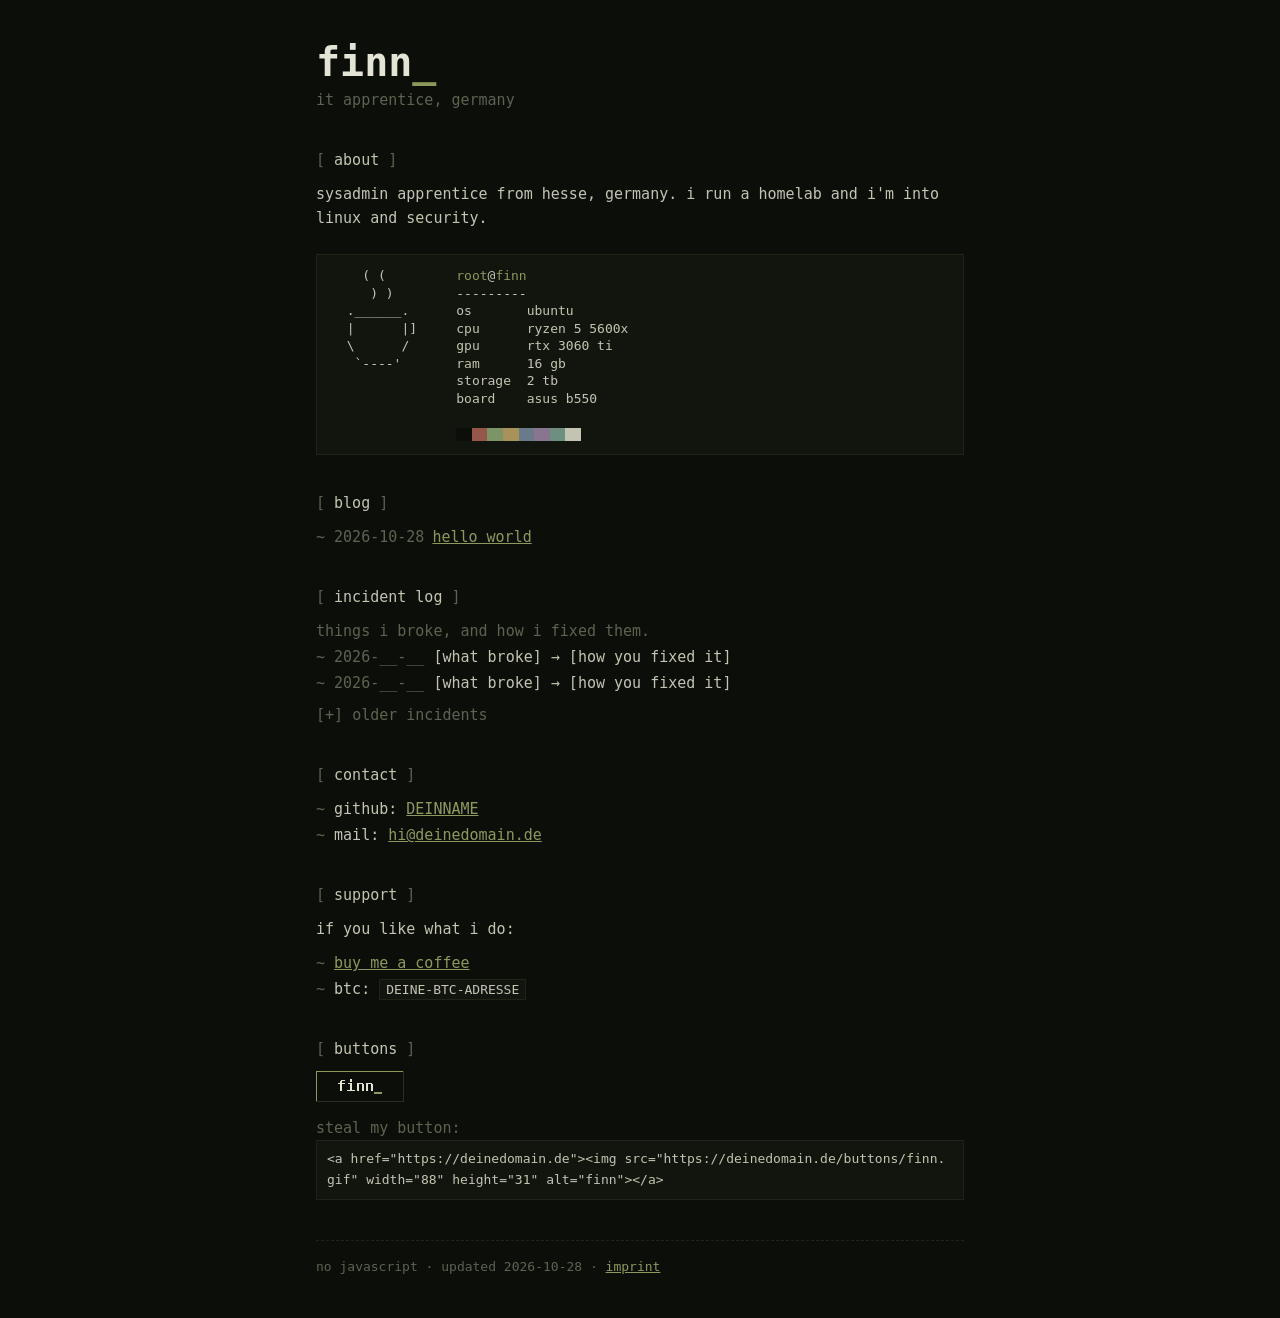
==== index.html @ c1e303d5 "1.0" ====
<!doctype html>
<html lang="en">
<head>
<meta charset="utf-8">
<meta name="viewport" content="width=device-width, initial-scale=1">
<title>finn</title>
<meta name="description" content="finn's website">
<meta name="theme-color" content="#0c0e09">
<link rel="stylesheet" href="style.css">
</head>
<body>
<main>

  <h1><span>finn</span><i>_</i></h1>
  <p class="tag">it apprentice, germany</p>

  <h2>about</h2>
  <p>sysadmin apprentice from hesse, germany. i run a homelab and i'm into linux and security.</p>

  <div class="box neo">
<pre>
    ( (         <b>root</b>@<b>finn</b>
     ) )        ---------
  .______.      os       ubuntu
  |      |]     cpu      ryzen 5 5600x
  \      /      gpu      rtx 3060 ti
   `----'       ram      16 gb
                storage  2 tb
                board    asus b550

                <span class="c" style="background:#0c0e09"></span><span class="c" style="background:#94574a"></span><span class="c" style="background:#7d9466"></span><span class="c" style="background:#a8925a"></span><span class="c" style="background:#6b7a8a"></span><span class="c" style="background:#8a7590"></span><span class="c" style="background:#6d8f80"></span><span class="c" style="background:#c3c5b2"></span>
</pre>
  </div>

  <h2>blog</h2>
  <ul>
    <li><span class="date">2026-10-28</span><a href="blog/hello-world.html">hello world</a></li>
  </ul>

  <h2>incident log</h2>
  <p class="tag">things i broke, and how i fixed them.</p>
  <!-- newest on top, max 5 here. older ones go into "older incidents" below -->
  <ul>
    <li><span class="off">2026-__-__</span> [what broke] → [how you fixed it]</li>
    <li><span class="off">2026-__-__</span> [what broke] → [how you fixed it]</li>
  </ul>
  <details>
    <summary>older incidents</summary>
    <ul>
      <li><span class="off">2026-__-__</span> [what broke] → [how you fixed it]</li>
    </ul>
  </details>

  <h2>contact</h2>
  <ul>
    <li>github: <a href="https://github.com/DEINNAME">DEINNAME</a></li>
    <li>mail: <a href="mailto:hi@deinedomain.de">hi@deinedomain.de</a></li>
  </ul>

  <h2>support</h2>
  <p>if you like what i do:</p>
  <ul>
    <li><a href="https://buymeacoffee.com/DEINNAME">buy me a coffee</a></li>
    <li>btc: <code>DEINE-BTC-ADRESSE</code></li>
  </ul>

  <h2>buttons</h2>
  <div class="buttons">
    <a href="index.html"><img src="buttons/finn.gif" width="88" height="31" alt="finn"></a>
  </div>
  <p class="tag">steal my button:</p>
  <code class="snippet">&lt;a href="https://deinedomain.de"&gt;&lt;img src="https://deinedomain.de/buttons/finn.gif" width="88" height="31" alt="finn"&gt;&lt;/a&gt;</code>

  <hr>
  <footer>no javascript · updated 2026-10-28 · <a href="impressum.html">imprint</a></footer>

</main>
</body>
</html>
---- style.css ----
:root {
  --bg: #0c0e09;
  --panel: #12150e;
  --fg: #c3c5b2;
  --dim: #5d6350;
  --accent: #8b9a5c;
  --ok: #7d9466;
  --warn: #a8925a;
  --line: #1f2419;
  --mono: ui-monospace, "Cascadia Mono", Consolas, "DejaVu Sans Mono", monospace;
}
* { box-sizing: border-box; }
body {
  margin: 0;
  background: var(--bg);
  color: var(--fg);
  font: 15px/1.6 var(--mono);
}
main { max-width: 680px; margin: 0 auto; padding: 40px 16px; }
a { color: var(--accent); }
a:hover { color: var(--bg); background: var(--accent); text-decoration: none; }

h1 { margin: 0; font-size: 40px; line-height: 1.1; }
h1 i { font-style: normal; color: var(--accent); }
h1 span { color: #e3e4d6; }
.tag { margin: 4px 0 0; color: var(--dim); }

h2 { font-size: 15px; font-weight: normal; color: var(--fg); margin: 36px 0 10px; }
h2::before { content: "[ "; color: var(--dim); }
h2::after { content: " ]"; color: var(--dim); }
p { margin: 0 0 10px; }
ul { margin: 0; padding-left: 0; list-style: none; }
li { margin: 2px 0; }
li::before { content: "~ "; color: var(--dim); }

.box { background: var(--panel); border: 1px solid var(--line); padding: 12px 14px; }
.neo { margin-top: 24px; }
.neo b { color: var(--accent); font-weight: normal; }
.c { display: inline-block; width: 1.2em; height: 1em; vertical-align: middle; }
pre { margin: 0; font: inherit; font-size: 13px; line-height: 1.35; overflow-x: auto; }
.ok { color: var(--ok); }
.wip { color: var(--warn); }
.off { color: var(--dim); }

.buttons { display: flex; flex-wrap: wrap; gap: 4px; margin-bottom: 14px; }
.buttons img { display: block; image-rendering: pixelated; }
.buttons a:hover { background: none; }
.buttons a:hover img { outline: 1px solid var(--accent); }

hr { border: 0; border-top: 1px dashed var(--line); margin: 40px 0 16px; }
footer { color: var(--dim); font-size: 13px; }

dl { display: grid; grid-template-columns: max-content 1fr; gap: 2px 18px; margin: 0; }
dt { color: var(--dim); }
dd { margin: 0; }
code { background: var(--panel); border: 1px solid var(--line); padding: 2px 6px; font: inherit; font-size: 13px; word-break: break-all; user-select: all; }
.date { color: var(--dim); margin-right: 8px; }

@media (max-width: 560px) {
  .neo pre { font-size: 11px; }
  h1 { font-size: 34px; }
  }
code.snippet { display: block; padding: 8px 10px; }
details { margin-top: 8px; }
summary { cursor: pointer; list-style: none; color: var(--dim); }
summary::-webkit-details-marker { display: none; }
summary::before { content: "[+] "; }
details[open] summary::before { content: "[-] "; }
details ul { margin-top: 4px; }
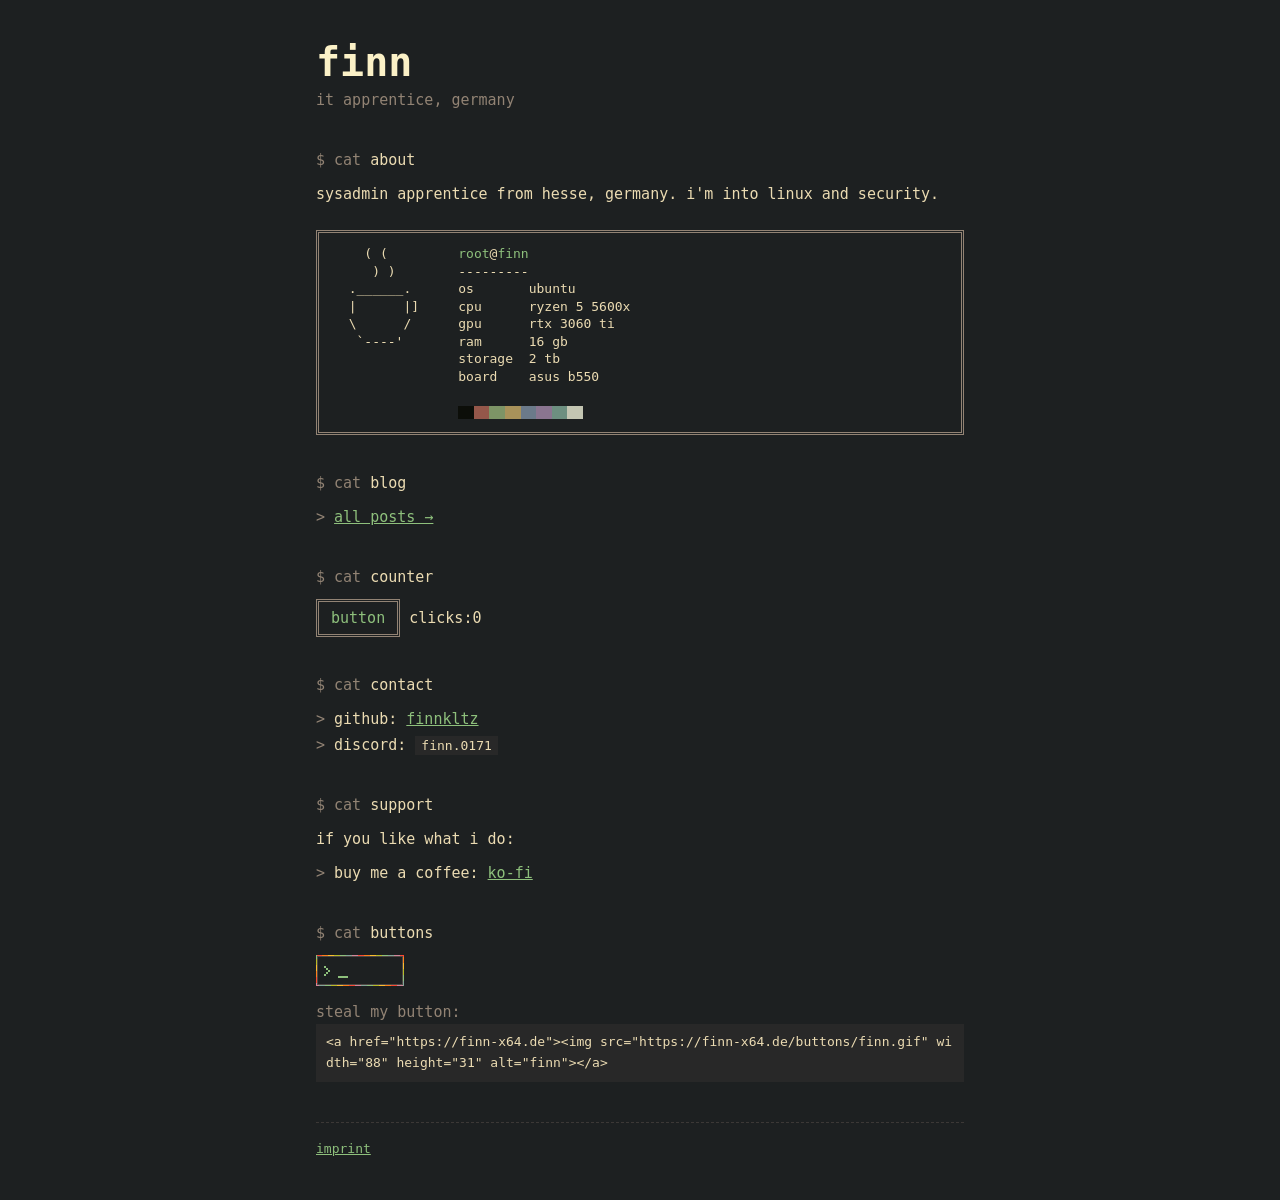
==== commit 69802e03: "2.0" ====
--- a/index.html
+++ b/index.html
@@ -2,20 +2,22 @@
 <html lang="en">
 <head>
 <meta charset="utf-8">
+<meta http-equiv="Content-Security-Policy" content="default-src 'self'; object-src 'none'; base-uri 'none'; form-action 'none'">
 <meta name="viewport" content="width=device-width, initial-scale=1">
 <title>finn</title>
 <meta name="description" content="finn's website">
-<meta name="theme-color" content="#0c0e09">
-<link rel="stylesheet" href="style.css">
+<meta name="theme-color" content="#1d2021">
+<link rel="stylesheet" href="css/style.css">
+<link rel="icon" href="favicon.svg">
 </head>
 <body>
 <main>
 
-  <h1><span>finn</span><i>_</i></h1>
+  <h1><span>finn</span></h1>
   <p class="tag">it apprentice, germany</p>
 
   <h2>about</h2>
-  <p>sysadmin apprentice from hesse, germany. i run a homelab and i'm into linux and security.</p>
+  <p>sysadmin apprentice from hesse, germany. i'm into linux and security.</p>
 
   <div class="box neo">
 <pre>
@@ -28,40 +30,28 @@
                 storage  2 tb
                 board    asus b550
 
-                <span class="c" style="background:#0c0e09"></span><span class="c" style="background:#94574a"></span><span class="c" style="background:#7d9466"></span><span class="c" style="background:#a8925a"></span><span class="c" style="background:#6b7a8a"></span><span class="c" style="background:#8a7590"></span><span class="c" style="background:#6d8f80"></span><span class="c" style="background:#c3c5b2"></span>
+                <span class="c c0"></span><span class="c c1"></span><span class="c c2"></span><span class="c c3"></span><span class="c c4"></span><span class="c c5"></span><span class="c c6"></span><span class="c c7"></span>
 </pre>
   </div>
 
   <h2>blog</h2>
   <ul>
-    <li><span class="date">2026-10-28</span><a href="blog/hello-world.html">hello world</a></li>
+    <li><a href="blog.html">all posts →</a></li>
   </ul>
 
-  <h2>incident log</h2>
-  <p class="tag">things i broke, and how i fixed them.</p>
-  <!-- newest on top, max 5 here. older ones go into "older incidents" below -->
-  <ul>
-    <li><span class="off">2026-__-__</span> [what broke] → [how you fixed it]</li>
-    <li><span class="off">2026-__-__</span> [what broke] → [how you fixed it]</li>
-  </ul>
-  <details>
-    <summary>older incidents</summary>
-    <ul>
-      <li><span class="off">2026-__-__</span> [what broke] → [how you fixed it]</li>
-    </ul>
-  </details>
+  <h2>counter</h2>
+  <p><button id="b">button</button> clicks:<span id="n">0</span></p>
 
   <h2>contact</h2>
   <ul>
-    <li>github: <a href="https://github.com/DEINNAME">DEINNAME</a></li>
-    <li>mail: <a href="mailto:hi@deinedomain.de">hi@deinedomain.de</a></li>
+    <li>github: <a href="https://github.com/Finnkltz">finnkltz</a></li>
+    <li>discord: <code>finn.0171</code></li>
   </ul>
 
   <h2>support</h2>
   <p>if you like what i do:</p>
   <ul>
-    <li><a href="https://buymeacoffee.com/DEINNAME">buy me a coffee</a></li>
-    <li>btc: <code>DEINE-BTC-ADRESSE</code></li>
+    <li>buy me a coffee: <a href="https://ko-fi.com/E7B829OWH6">ko-fi</a></li>
   </ul>
 
   <h2>buttons</h2>
@@ -69,11 +59,12 @@
     <a href="index.html"><img src="buttons/finn.gif" width="88" height="31" alt="finn"></a>
   </div>
   <p class="tag">steal my button:</p>
-  <code class="snippet">&lt;a href="https://deinedomain.de"&gt;&lt;img src="https://deinedomain.de/buttons/finn.gif" width="88" height="31" alt="finn"&gt;&lt;/a&gt;</code>
+  <code class="snippet">&lt;a href="https://finn-x64.de"&gt;&lt;img src="https://finn-x64.de/buttons/finn.gif" width="88" height="31" alt="finn"&gt;&lt;/a&gt;</code>
 
   <hr>
-  <footer>no javascript · updated 2026-10-28 · <a href="impressum.html">imprint</a></footer>
+  <footer><a href="imprint.html">imprint</a></footer>
 
 </main>
+<script src="js/counter.js"></script>
 </body>
 </html>
--- a/css/style.css
+++ b/css/style.css
@@ -0,0 +1,70 @@
+/* colors: gruvbox */
+:root {
+  --bg: #1d2021;
+  --panel: #282828;
+  --fg: #ebdbb2;
+  --dim: #928374;
+  --accent: #8ec07c;
+  --line: #3c3836;
+  --mono: ui-monospace, "Cascadia Mono", Consolas, "DejaVu Sans Mono", monospace;
+}
+
+/* base */
+* { box-sizing: border-box; }
+html { -webkit-text-size-adjust: 100%; }
+body { margin: 0; background: var(--bg); color: var(--fg); font: 15px/1.6 var(--mono); }
+main { max-width: 680px; margin: 0 auto; padding: 40px 16px; }
+img { max-width: 100%; }
+a { color: var(--accent); }
+a:hover { color: var(--bg); background: var(--accent); text-decoration: none; }
+p { margin: 0 0 10px; }
+
+/* headings */
+h1 { margin: 0; font-size: 40px; line-height: 1.1; }
+h1 span { color: #fbf1c7; }
+h2 { font-size: 15px; font-weight: normal; margin: 36px 0 10px; }
+h2::before { content: "$ cat "; color: var(--dim); }
+.tag { margin: 4px 0 0; color: var(--dim); }
+.sub { margin-bottom: 24px; }
+
+/* lists */
+ul { margin: 0; padding-left: 0; list-style: none; }
+li { margin: 2px 0; }
+li::before { content: "> "; color: var(--dim); }
+.date { color: var(--dim); margin-right: 8px; }
+
+/* neofetch box */
+.box { border: 3px double var(--dim); padding: 12px 14px; }
+.neo { margin-top: 24px; }
+.neo b { color: var(--accent); font-weight: normal; }
+.c { display: inline-block; width: 1.2em; height: 1em; vertical-align: middle; }
+.c0 { background: #0c0e09; } .c1 { background: #94574a; } .c2 { background: #7d9466; } .c3 { background: #a8925a; }
+.c4 { background: #6b7a8a; } .c5 { background: #8a7590; } .c6 { background: #6d8f80; } .c7 { background: #c3c5b2; }
+pre { margin: 0; font: inherit; font-size: 13px; line-height: 1.35; overflow-x: auto; }
+
+/* code */
+code { background: var(--panel); padding: 2px 6px; font: inherit; font-size: 13px; word-break: break-all; user-select: all; }
+code.snippet { display: block; padding: 8px 10px; }
+
+/* counter */
+button { background: none; color: var(--accent); border: 3px double var(--dim); font: inherit; padding: 4px 12px; cursor: pointer; }
+button:hover { color: var(--bg); background: var(--accent); }
+
+/* 88x31 buttons */
+.buttons { display: flex; flex-wrap: wrap; gap: 4px; margin-bottom: 14px; }
+.buttons img { display: block; image-rendering: pixelated; }
+.buttons a:hover { background: none; }
+.buttons a:hover img { outline: 1px solid var(--accent); }
+
+/* footer */
+hr { border: 0; border-top: 1px dashed var(--line); margin: 40px 0 16px; }
+footer { color: var(--dim); font-size: 13px; }
+
+/* phones */
+@media (max-width: 560px) {
+  body { font-size: 14px; }
+  main { padding: 24px 16px; }
+  h1 { font-size: 32px; }
+  .box { padding: 10px; }
+  .neo pre { font-size: 10px; }
+}
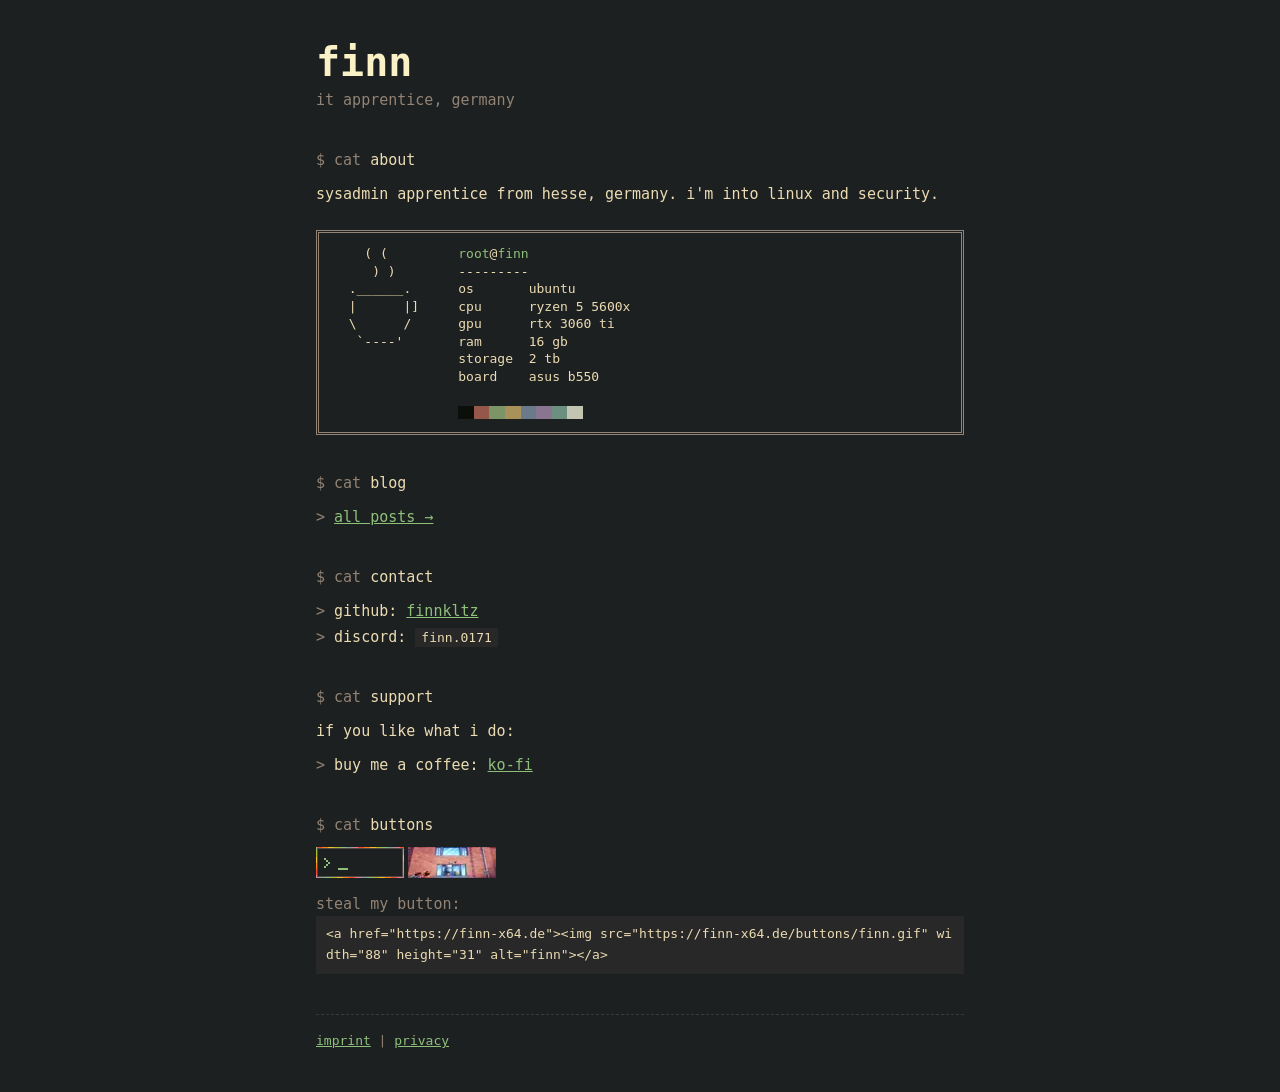
==== commit 0f5b1f7d: "3.0" ====
--- a/index.html
+++ b/index.html
@@ -39,9 +39,6 @@
     <li><a href="blog.html">all posts →</a></li>
   </ul>
 
-  <h2>counter</h2>
-  <p><button id="b">button</button> clicks:<span id="n">0</span></p>
-
   <h2>contact</h2>
   <ul>
     <li>github: <a href="https://github.com/Finnkltz">finnkltz</a></li>
@@ -57,14 +54,21 @@
   <h2>buttons</h2>
   <div class="buttons">
     <a href="index.html"><img src="buttons/finn.gif" width="88" height="31" alt="finn"></a>
+    <a href="https://we-are-jammin.xyz/"><img src="buttons/friends/jammin.webp" width="88" height="31" alt="we are jammin"></a>
   </div>
   <p class="tag">steal my button:</p>
   <code class="snippet">&lt;a href="https://finn-x64.de"&gt;&lt;img src="https://finn-x64.de/buttons/finn.gif" width="88" height="31" alt="finn"&gt;&lt;/a&gt;</code>
 
+  <!-- friends: save their button to buttons/friends/ (don't hotlink), then uncomment
+  <p class="tag">friends &amp; cool sites:</p>
+  <div class="buttons">
+    <a href="https://example.com"><img src="buttons/friends/example.gif" width="88" height="31" alt="example"></a>
+  </div>
+  -->
+
   <hr>
-  <footer><a href="imprint.html">imprint</a></footer>
+  <footer><a href="https://online-impressum.de/finn-x64">imprint</a> | <a href="privacy.html">privacy</a></footer>
 
 </main>
-<script src="js/counter.js"></script>
 </body>
 </html>
--- a/css/style.css
+++ b/css/style.css
@@ -46,12 +46,8 @@
 code { background: var(--panel); padding: 2px 6px; font: inherit; font-size: 13px; word-break: break-all; user-select: all; }
 code.snippet { display: block; padding: 8px 10px; }
 
-/* counter */
-button { background: none; color: var(--accent); border: 3px double var(--dim); font: inherit; padding: 4px 12px; cursor: pointer; }
-button:hover { color: var(--bg); background: var(--accent); }
-
 /* 88x31 buttons */
-.buttons { display: flex; flex-wrap: wrap; gap: 4px; margin-bottom: 14px; }
+.buttons { display: flex; flex-wrap: wrap; gap: 4px; margin: 6px 0 14px; }
 .buttons img { display: block; image-rendering: pixelated; }
 .buttons a:hover { background: none; }
 .buttons a:hover img { outline: 1px solid var(--accent); }
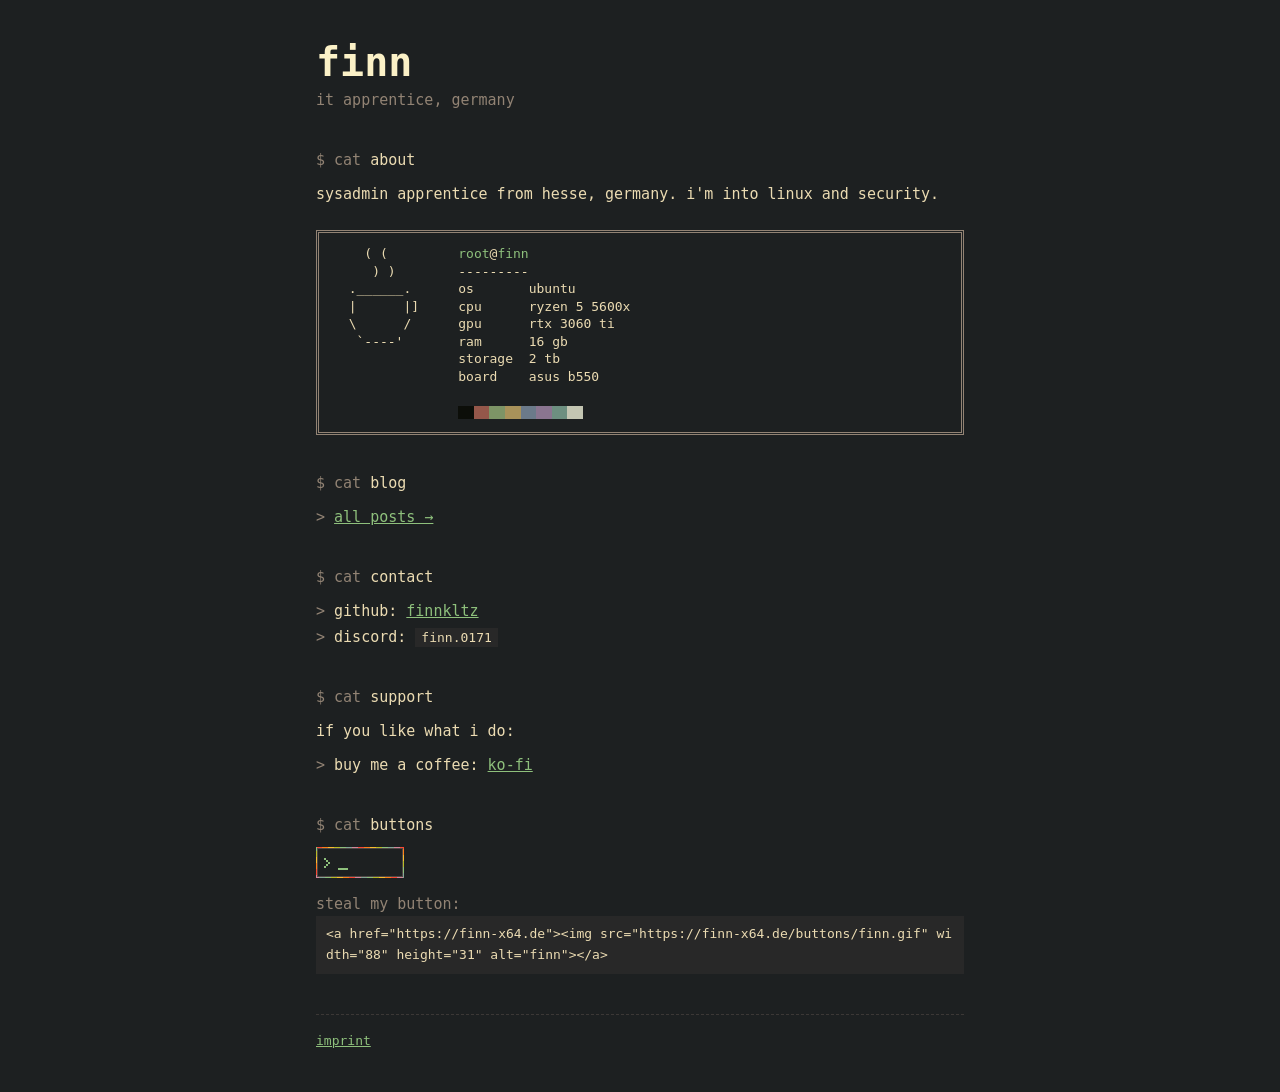
==== commit ea0d718a: "d" ====
--- a/index.html
+++ b/index.html
@@ -54,20 +54,12 @@
   <h2>buttons</h2>
   <div class="buttons">
     <a href="index.html"><img src="buttons/finn.gif" width="88" height="31" alt="finn"></a>
-    <a href="https://we-are-jammin.xyz/"><img src="buttons/friends/jammin.webp" width="88" height="31" alt="we are jammin"></a>
   </div>
   <p class="tag">steal my button:</p>
   <code class="snippet">&lt;a href="https://finn-x64.de"&gt;&lt;img src="https://finn-x64.de/buttons/finn.gif" width="88" height="31" alt="finn"&gt;&lt;/a&gt;</code>
 
-  <!-- friends: save their button to buttons/friends/ (don't hotlink), then uncomment
-  <p class="tag">friends &amp; cool sites:</p>
-  <div class="buttons">
-    <a href="https://example.com"><img src="buttons/friends/example.gif" width="88" height="31" alt="example"></a>
-  </div>
-  -->
-
   <hr>
-  <footer><a href="https://online-impressum.de/finn-x64">imprint</a> | <a href="privacy.html">privacy</a></footer>
+  <footer><a href="imprint.html">imprint</a></footer>
 
 </main>
 </body>
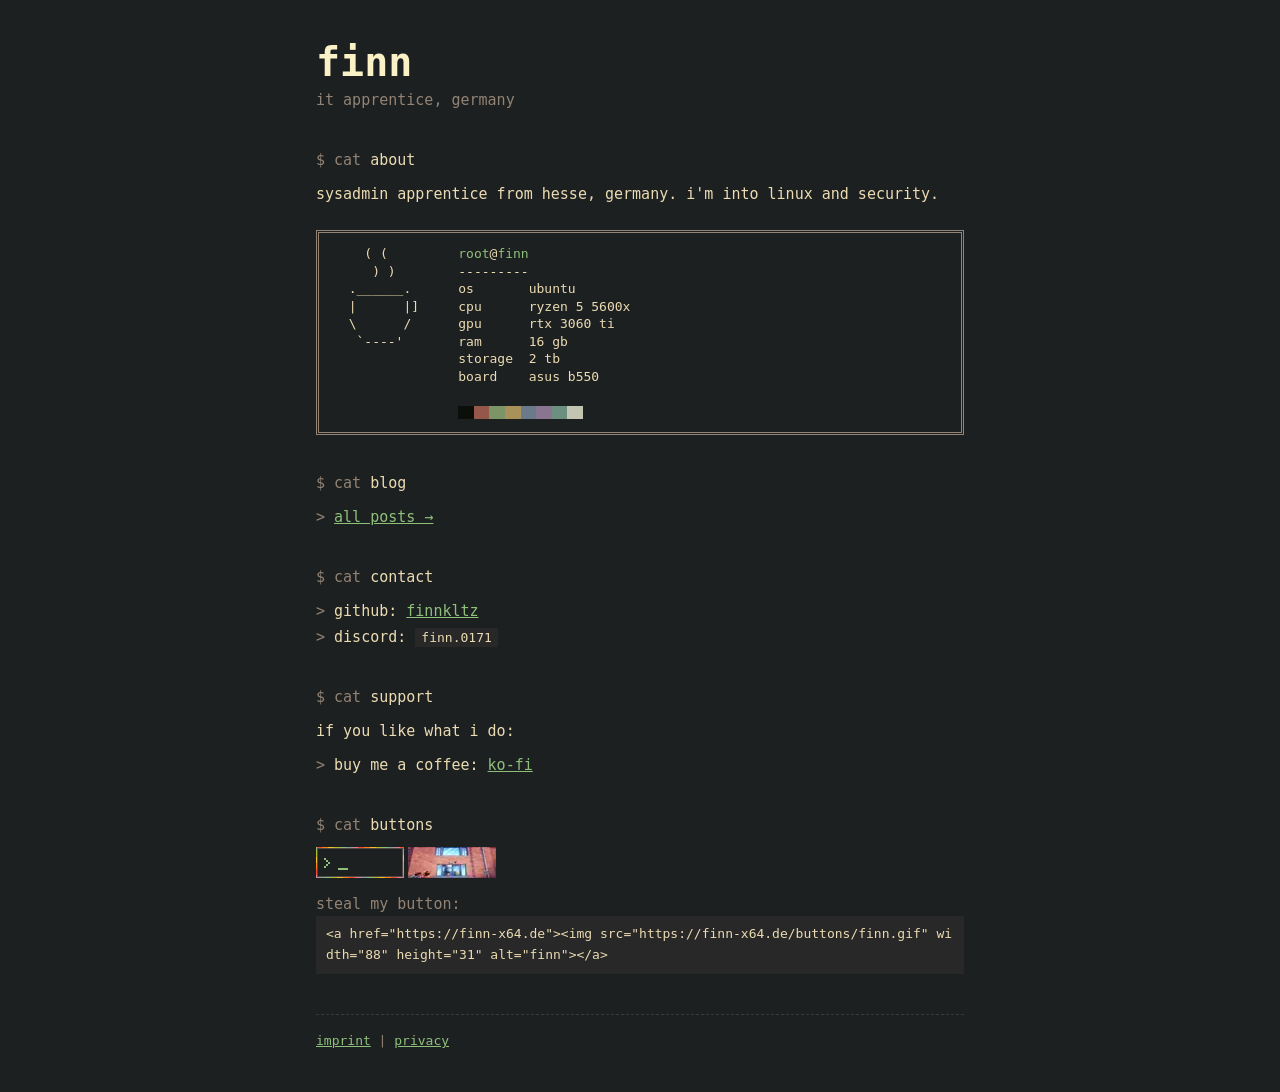
==== commit bda9a7ca: "4.0" ====
--- a/index.html
+++ b/index.html
@@ -54,12 +54,13 @@
   <h2>buttons</h2>
   <div class="buttons">
     <a href="index.html"><img src="buttons/finn.gif" width="88" height="31" alt="finn"></a>
+    <a href="https://we-are-jammin.xyz/"><img src="buttons/friends/jammin.webp" width="88" height="31" alt="we are jammin"></a>
   </div>
   <p class="tag">steal my button:</p>
   <code class="snippet">&lt;a href="https://finn-x64.de"&gt;&lt;img src="https://finn-x64.de/buttons/finn.gif" width="88" height="31" alt="finn"&gt;&lt;/a&gt;</code>
 
   <hr>
-  <footer><a href="imprint.html">imprint</a></footer>
+  <footer><a href="https://online-impressum.de/finn-x64">imprint</a> | <a href="privacy.html">privacy</a></footer>
 
 </main>
 </body>
